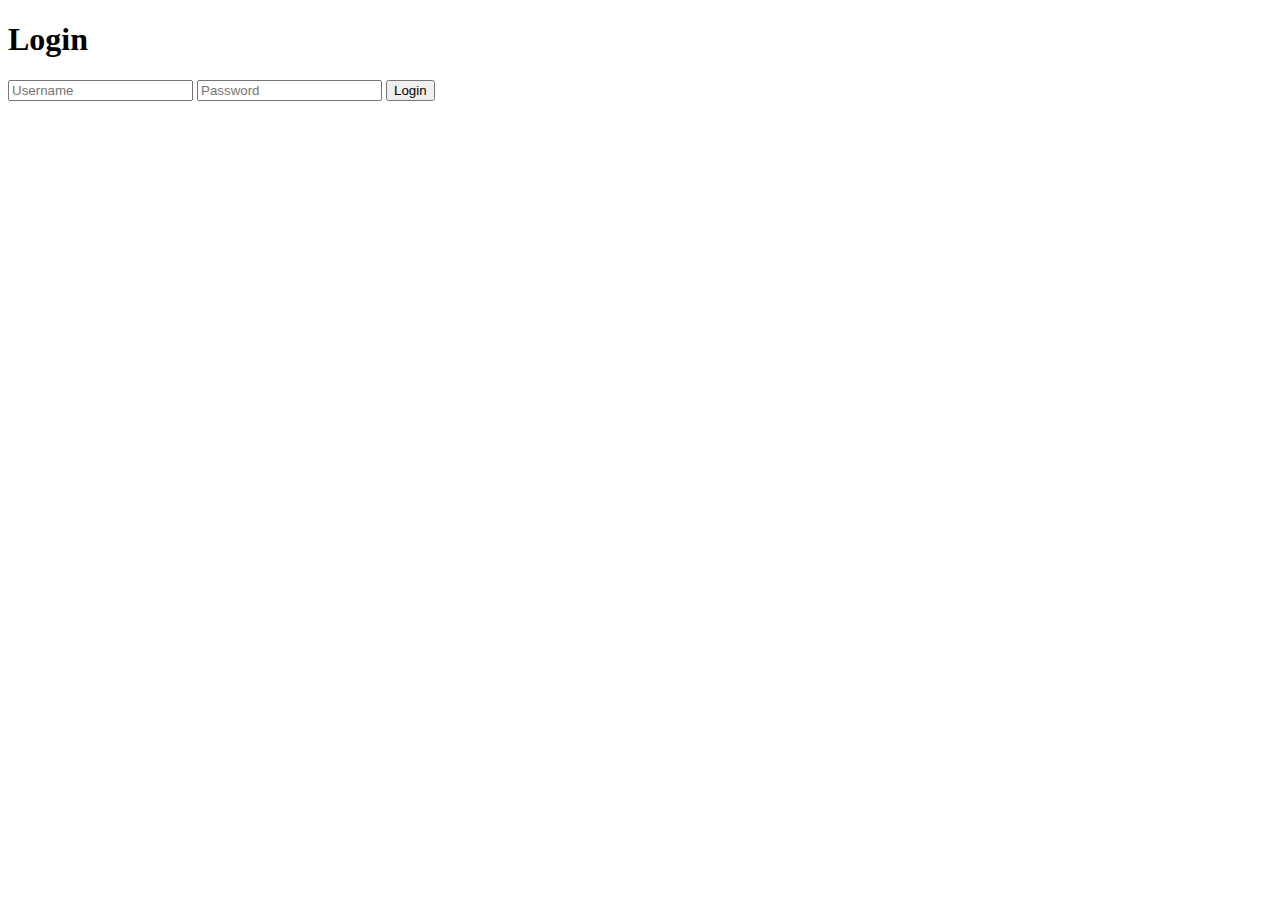
==== forth/html/2.html @ eaab5c36 "åæ3.4 did img and new html" ====
<!DOCTYPE html>
<html>
	<head>
		<meta charset="utf-8">
		<title>密码登录</title>
		<link rel="stylesheet" href="../css/style.css">
	</head>
	<body>
		<form class="box" method="post">
			<h1>Login</h1>
			<input type="text" name="" placeholder="Username">
			<input type="password" name="" placeholder="Password">
			<input type="submit" name="" value="Login">
		</form>
	</body>
</html>
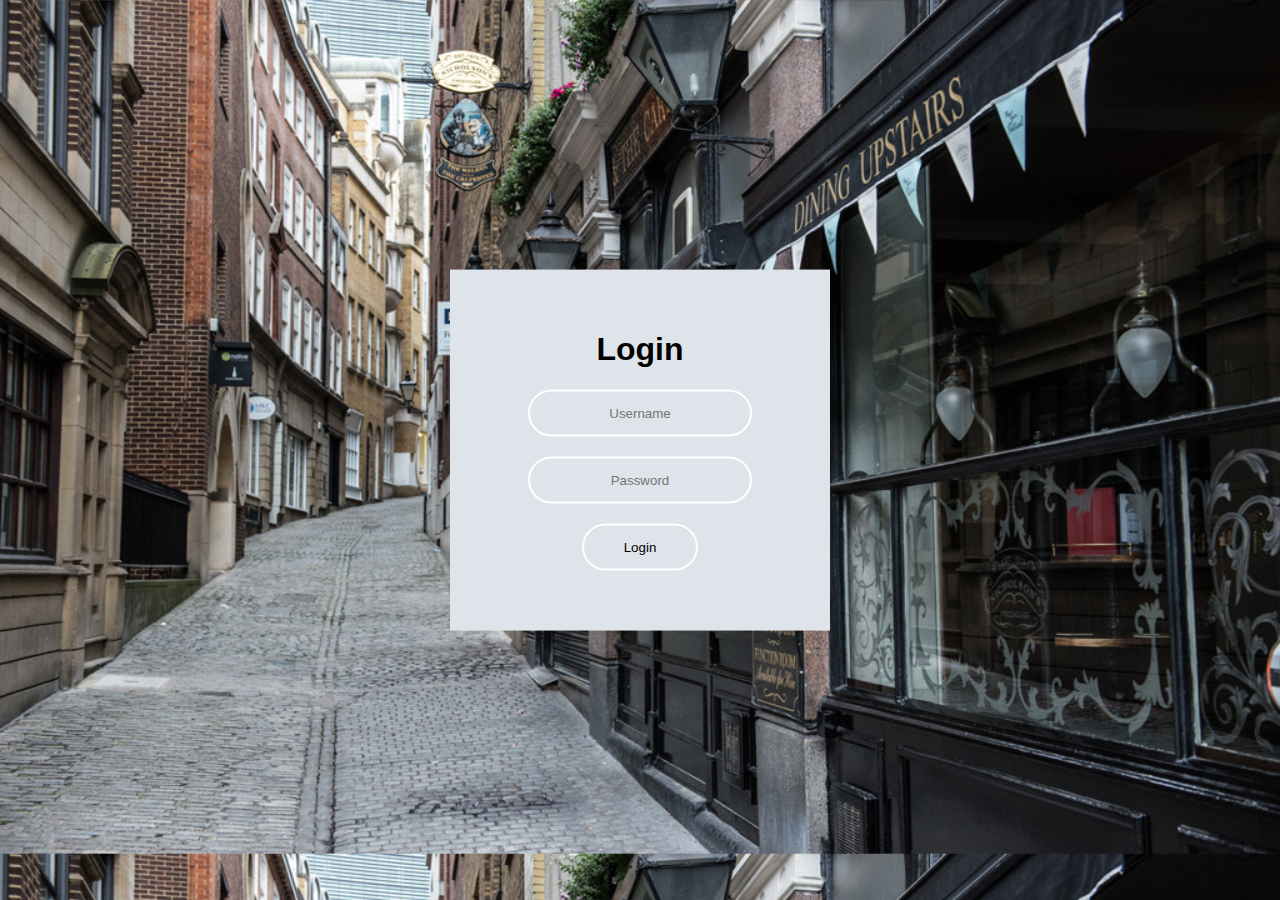
==== commit 722c971b: "madeâ a new input and don't let everyone in" ====
--- a/forth/html/2.html
+++ b/forth/html/2.html
@@ -3,10 +3,10 @@
 	<head>
 		<meta charset="utf-8">
 		<title>密码登录</title>
-		<link rel="stylesheet" href="../css/style.css">
+		<link rel="stylesheet" href="../css/style_2.css">
 	</head>
 	<body>
-		<form class="box" method="post">
+		<form action="break.html"class="box" method="post">
 			<h1>Login</h1>
 			<input type="text" name="" placeholder="Username">
 			<input type="password" name="" placeholder="Password">
--- a/forth/css/style_2.css
+++ b/forth/css/style_2.css
@@ -0,0 +1,51 @@
+body{
+	margin: 0;
+	padding: 0;
+	font-family: sans-serif;
+	background: url(../img/style_2.png);
+	background-size: cover;
+}
+.box{
+	width:300px;
+	padding: 40px;
+	position: absolute;
+	top: 50%;
+	left: 50%;
+	transform:translate(-50%,-50%);
+	background: #dfe4ea;
+	text-align: center;
+}
+.box input[type = "text"],.box input[type = "password"]{
+	border: 0;
+	background: none;
+	display: block;
+	margin: 20px auto;
+	text-align: center;
+	border: 2px solid #ffffff;
+	padding: 14px 10px;
+	width: 200px;
+	outline: none;
+	color:#ffffff;
+	border-radius: 24px;
+	transition: 0.25s;
+}
+.box input[type = "text"]:focus,.box input[type = "password"]:focus{
+	width: 280px;
+	border-color: #0984e3;
+}
+.box input[type = "submit"]{
+	border: 0;
+	background: none;
+	display: block;
+	margin: 20px auto;
+	text-align: center;
+	border: 2px solid #ffffff;
+	padding: 14px 40px;
+	outline: none;
+	border-radius: 24px;
+	transition: 0.25s;
+	cursor: pointer;
+}
+.box input[type = "submit"]:hover{
+	background: #7bed9f;
+}